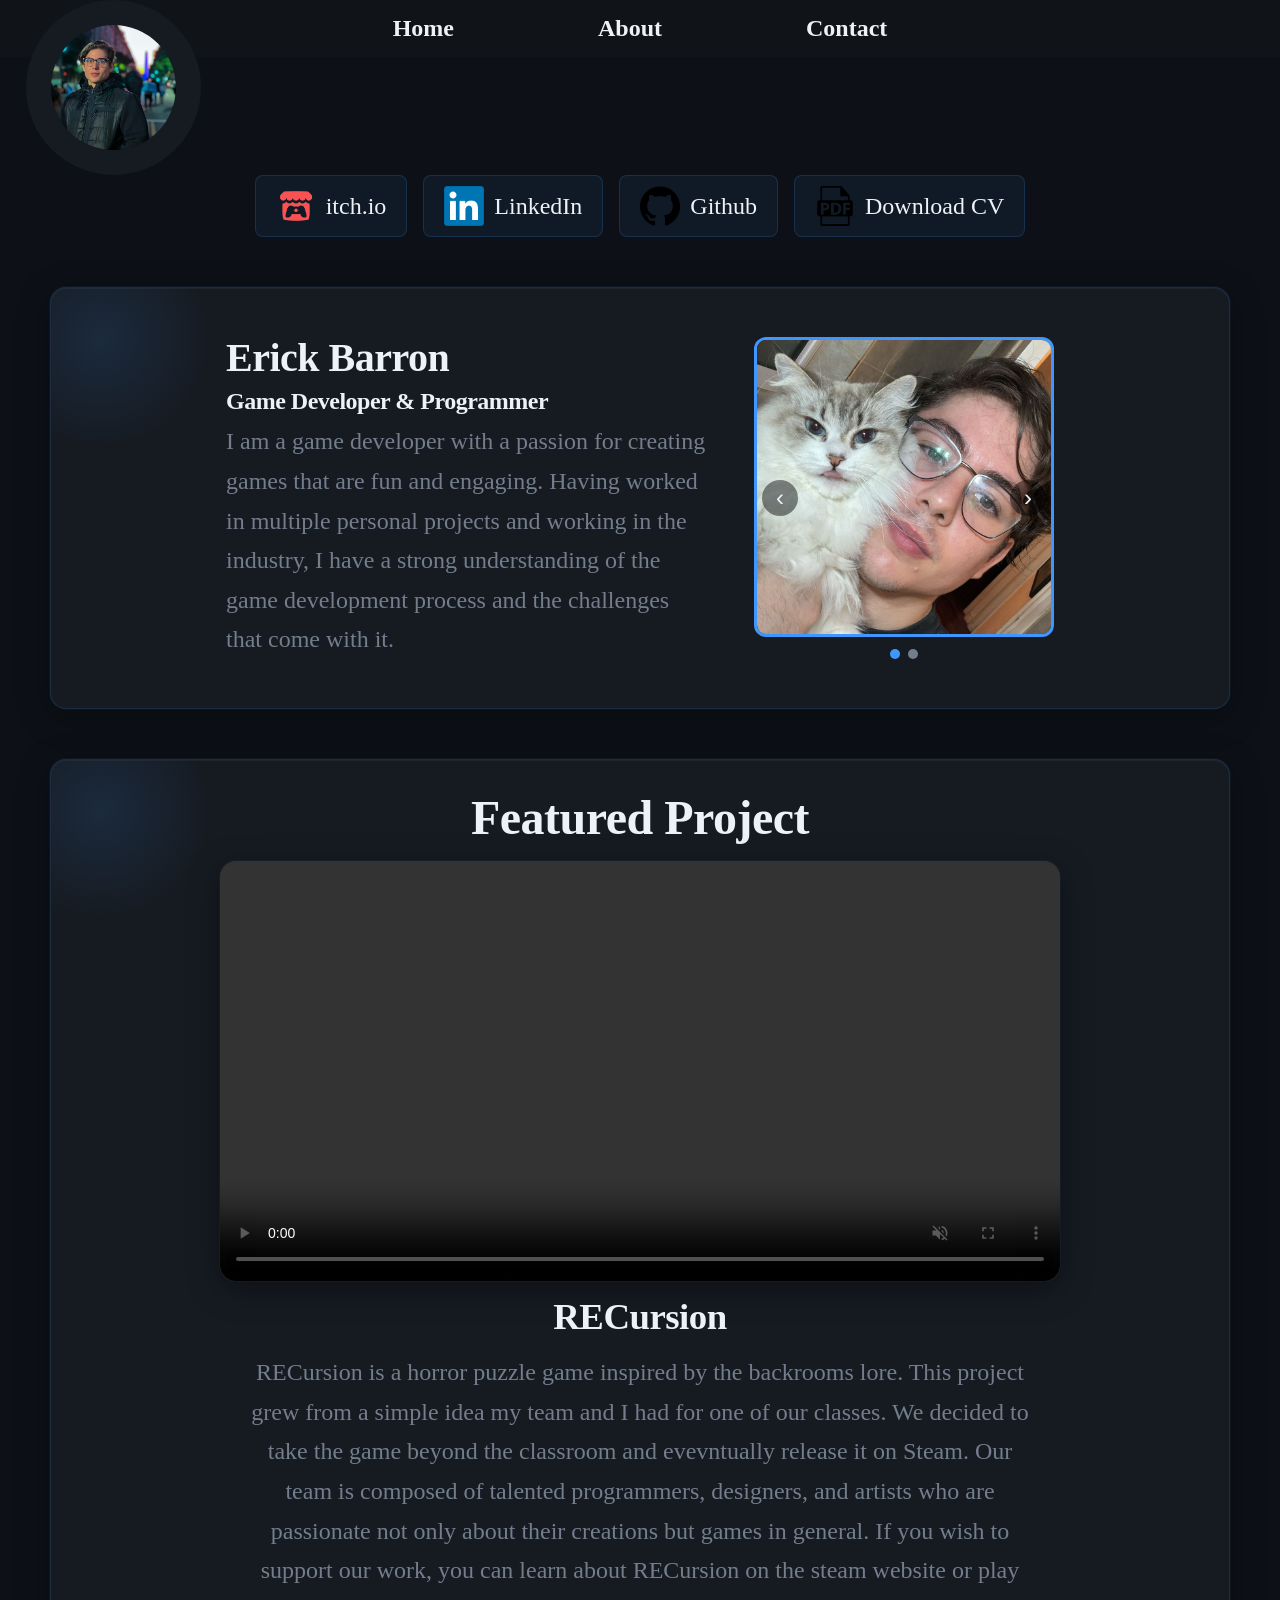
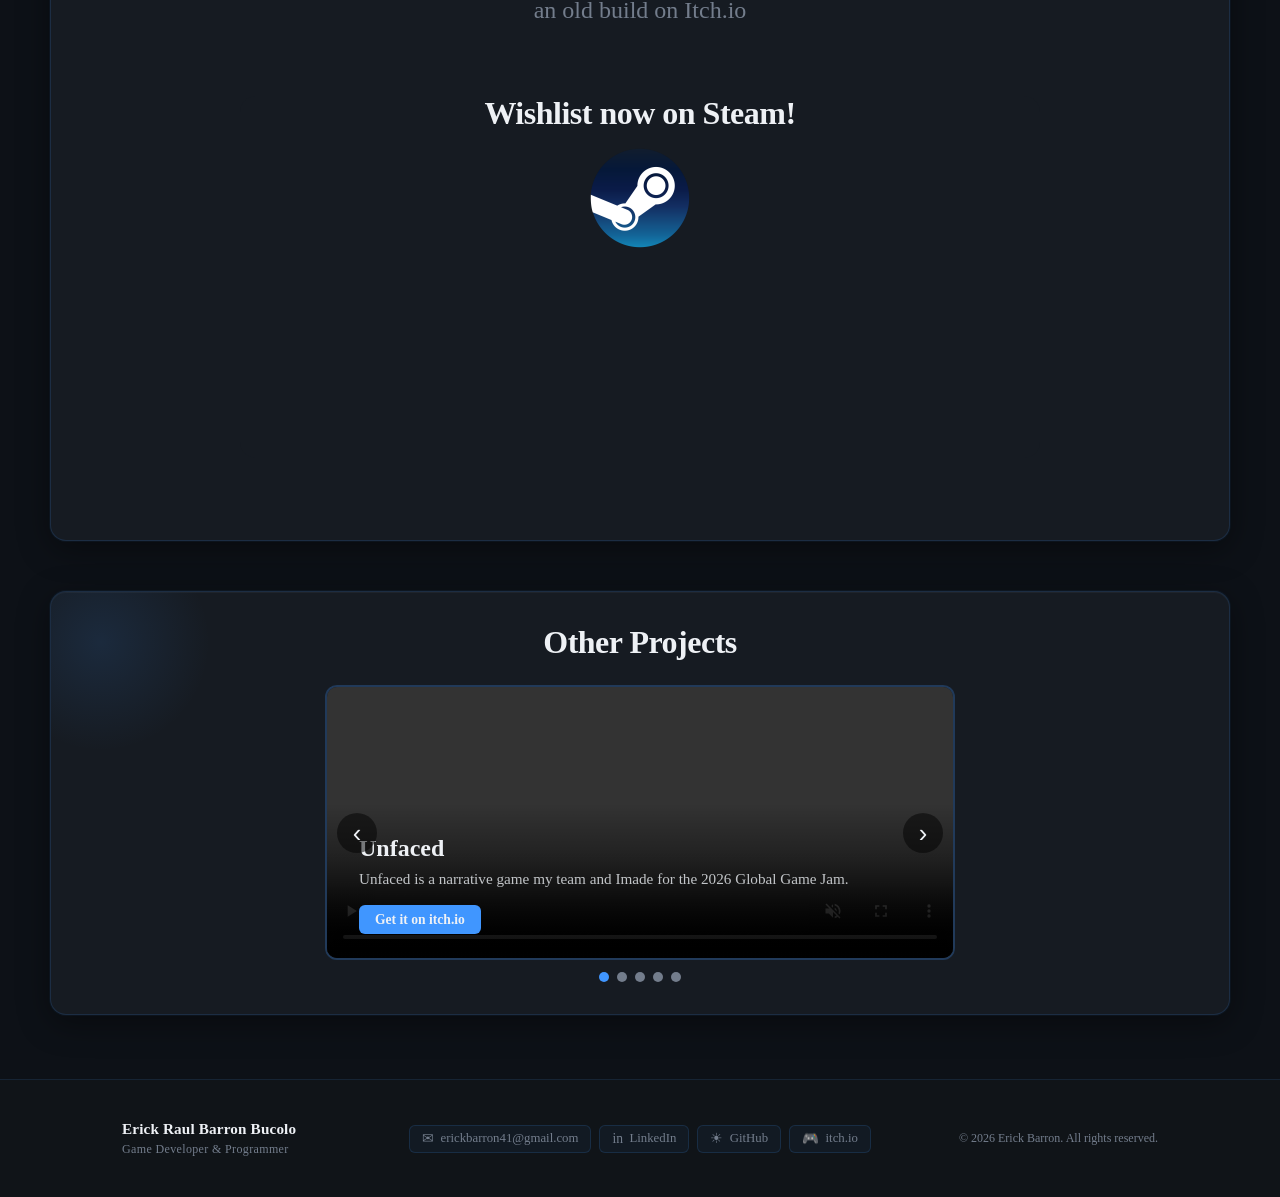
==== index.html @ 8689dc32 "Initial Commit" ====
<!DOCTYPE html>
<html lang="en">
<head>

    <meta charset="UTF-8">
    <meta name="viewport" content="width=device-width, initial-scale=1.0">
    <title>Erick Barron</title>

    <link rel="stylesheet" href="styles/navbar.css">
    <link rel="stylesheet" href="styles/footer.css">
    <link rel="stylesheet" href="styles/index.css">
</head>
<body>


    <header>

        <nav class="navbar">
            <a href="https://www.linkedin.com/in/erick-barron-bucolo/"><img src="assets/img/ProfilePic.jpeg" alt="Erick Barron"></a>
            <button class="burger" aria-label="Toggle navigation" aria-expanded="false">
                <span></span>
                <span></span>
                <span></span>
            </button>
            <ul class="nav-links">
                <li><a href="index.html">Home</a></li>
                <li><a href="about.html">About</a></li>
                <li><a href="contact.html">Contact</a></li>
            </ul>
        </nav>

    </header>


    <main>


        <div class="button-holders">

            <div class="button-holder" id="button1">

                <a href="https://erickbb.itch.io" target="_blank">
                    <img src="assets/img/itch-io.png" alt="itch.io">
                    itch.io
                </a>

            </div>


            <div class="button-holder" id="button2">

                <a href="https://www.linkedin.com/in/erick-barron-bucolo/" target="_blank">
                    <img src="assets/img/Linkedin.png" alt="LinkedIn">
                    LinkedIn
                </a>

            </div>

            <div class="button-holder" id="button3">
                <a href="https://github.com/erickbarronb" target="_blank">
                    <img src="assets/img/github.png" alt="GitHub">
                    Github
                </a>
            </div>
            <div class="button-holder" id="button4">
                <a href="assets/files/CVErick.pdf" target="_blank">
                    <img src="assets/img/pdficon.png" alt="Download CV">
                    Download CV
                </a>
            </div>


        </div>

        <div class="content-container" id="profile-container">

            <div id="profile-text">
                <h1>Erick Barron</h1>
                <h2>Game Developer & Programmer</h2>
                <p>I am a game developer with a passion for creating games that are fun and engaging. Having worked in multiple personal projects and working in the industry, I have a strong understanding of the game development process and the challenges that come with it.</p>

            </div>
            <div id="profile-image-carousel">
                <button class="carousel-btn prev" aria-label="Previous">&#8249;</button>
                <div class="carousel-track">
                    <img src="assets/img/ErickBarron.jpeg" alt="Erick Barron">
                    <img src="assets/img/ErickBarron.jpeg" alt="Erick Barron">
                    <!-- add more <img> tags here -->
                </div>
                <button class="carousel-btn next" aria-label="Next">&#8250;</button>
                <div class="carousel-dots"></div>
            </div>

        </div>

        <div class="content-container" id="featured-project-container-RECursion">
            <h1>Featured Project</h1>
            <video src="assets/videos/RECursionTrailer.mp4" alt="RECursion" autoplay muted loop controls></video>
            <h2>RECursion</h2>
            <p>RECursion is a horror puzzle game inspired by the backrooms lore. This project grew from a simple idea my team and I had for one of our classes. We decided to take the game beyond the classroom and evevntually release it on Steam. Our team is composed of talented programmers, designers, and artists who are passionate not only about their creations but games in general. 
            If you wish to support our work, you can learn about RECursion on the steam website or play an old build on Itch.io
            </p>

            <div id="featured-project-container-RECursion-links">
                <h3>Wishlist now on Steam!</h3>
                <a href="https://store.steampowered.com/app/2751200/RECursion/" target="_blank">
                    <img src="assets/img/Steam_Symbol.png" alt="Steam">
                </a>
                <iframe src="https://store.steampowered.com/widget/4196560/" id="steam-widget" frameborder="0" width="800" height="190"></iframe>
            </div>

        </div>

        <div class="content-container" id="other-projects-container">
            <h1>Other Projects</h1>
            <div id="other-projects-carousel">
                <!-- populated by projects-carousel.js -->
            </div>
        </div>

    </main>


    <footer>

    </footer>

    <script src="assets/js/navbar.js"></script>
    <script src="assets/js/footer.js"></script>
    <script src="assets/js/carousel.js"></script>
    <script src="assets/data/projects.js"></script>
    <script src="assets/js/projects-carousel.js"></script>
</body>
</html>
---- styles/navbar.css ----
.navbar {
  display: flex;
  align-items: center;
  justify-content: center;
  background-color: #101418;
  color: #eef1f5;
  margin: 0;
  padding: 15px 15px 15px 15px;
  position: fixed;
  top: 0;
  left: 0;
  right: 0;
  z-index: 1000;
}
.navbar img {
  position: absolute;
  left: 2%;
  top: 0PX;
  width: 175px;
  height: 175px;
  -o-object-fit: cover;
     object-fit: cover;
  -o-object-position: center;
     object-position: center;
  margin-right: 1rem;
  border-radius: 50%;
  border: 25px solid #161b22;
  transition: all 0.3s ease;
}
.navbar ul {
  display: flex;
  gap: 1rem;
  justify-content: center;
  list-style: none;
}
.navbar ul li a {
  text-decoration: none;
  color: #eef1f5;
  text-justify: center;
  text-align: center;
  padding: 4rem;
}
.navbar ul li a:hover {
  color: #4096ff;
}
.navbar ul li a {
  font-size: 1.5rem;
  font-weight: bold;
}

@media (max-width: 768px) {
  .navbar {
    flex-wrap: wrap;
    justify-content: space-between;
    padding: 15px;
  }
  .navbar img {
    visibility: hidden;
    width: 50px;
    height: 50px;
  }
  .navbar .burger {
    display: flex;
  }
  .navbar .nav-links {
    display: none;
    flex-direction: column;
    width: 100%;
    gap: 0;
    padding: 0.5rem 0;
  }
  .navbar .nav-links.open {
    display: flex;
  }
  .navbar .nav-links li a {
    font-size: 1.2rem;
    display: block;
    padding: 0.75rem 1rem;
  }
}
.burger {
  display: none;
  flex-direction: column;
  justify-content: space-between;
  width: 28px;
  height: 20px;
  background: none;
  border: none;
  cursor: pointer;
  padding: 0;
}
.burger span {
  display: block;
  height: 3px;
  width: 100%;
  background-color: #eef1f5;
  border-radius: 2px;
  transition: transform 0.3s ease, opacity 0.3s ease;
}
.burger.open span:nth-child(1) {
  transform: translateY(8.5px) rotate(45deg);
}
.burger.open span:nth-child(2) {
  opacity: 0;
}
.burger.open span:nth-child(3) {
  transform: translateY(-8.5px) rotate(-45deg);
}/*# sourceMappingURL=navbar.css.map */
---- styles/footer.css ----
footer {
  margin-top: 4rem;
  background-color: #101418;
  border-top: 1px solid rgba(64, 150, 255, 0.12);
}

.footer-inner {
  max-width: 1100px;
  margin: 0 auto;
  padding: 2.5rem 2rem;
  display: grid;
  grid-template-columns: 1fr auto 1fr;
  align-items: center;
  gap: 2rem;
}
@media (max-width: 768px) {
  .footer-inner {
    grid-template-columns: 1fr;
    text-align: center;
    gap: 1.5rem;
  }
}

.footer-brand {
  display: flex;
  flex-direction: column;
  gap: 0.25rem;
}

.footer-name {
  font-size: 0.95rem;
  font-weight: 700;
  color: #eef1f5;
  letter-spacing: 0.01em;
}

.footer-tagline {
  font-size: 0.75rem;
  color: #737d8c;
  letter-spacing: 0.03em;
}

.footer-links {
  display: flex;
  align-items: center;
  gap: 0.5rem;
  flex-wrap: wrap;
  justify-content: center;
}

.footer-link {
  display: flex;
  align-items: center;
  gap: 0.4rem;
  padding: 0.35rem 0.75rem;
  border-radius: 6px;
  border: 1px solid rgba(64, 150, 255, 0.15);
  background: rgba(64, 150, 255, 0.05);
  text-decoration: none;
  color: #737d8c;
  font-size: 0.8rem;
  font-weight: 500;
  transition: color 0.2s ease, background 0.2s ease, border-color 0.2s ease;
}
.footer-link:hover {
  color: #4096ff;
  background: rgba(64, 150, 255, 0.12);
  border-color: #4096ff;
}

.footer-link-icon {
  font-size: 0.85rem;
  line-height: 1;
}

.footer-copy {
  font-size: 0.75rem;
  color: #737d8c;
  text-align: right;
}
@media (max-width: 768px) {
  .footer-copy {
    text-align: center;
  }
}/*# sourceMappingURL=footer.css.map */
---- styles/index.css ----
* {
  margin: 0;
  padding: 0;
  box-sizing: border-box;
}

body {
  background-color: #0d1117;
}

.button-holders {
  display: flex;
  justify-content: center;
  align-items: center;
  flex-wrap: wrap;
  gap: 1rem;
  margin: 175px 2rem 0;
}

.button-holder a {
  text-decoration: none;
  display: flex;
  flex-direction: row;
  justify-content: center;
  align-items: center;
  gap: 10px;
  color: #eef1f5;
  font-size: 1.5rem;
  font-weight: 500;
  padding: 10px 20px;
  border-radius: 8px;
  background: rgba(64, 150, 255, 0.07);
  border: 1px solid rgba(64, 150, 255, 0.18);
  transition: background 0.2s ease, border-color 0.2s ease, color 0.2s ease;
}
.button-holder a:hover {
  background: rgba(64, 150, 255, 0.18);
  border-color: #4096ff;
  color: #4096ff;
}
.button-holder a:hover img {
  filter: brightness(0) saturate(100%) invert(47%) sepia(98%) saturate(1200%) hue-rotate(196deg);
}
.button-holder img {
  width: 40px;
  height: 40px;
  -o-object-fit: contain;
     object-fit: contain;
  flex-shrink: 0;
}

#profile-image-carousel {
  position: relative;
  width: 300px;
  flex-shrink: 0;
}
#profile-image-carousel .carousel-track {
  position: relative;
  width: 100%;
  aspect-ratio: 1;
  border-radius: 12px;
  overflow: hidden;
  border: 3px solid #4096ff;
}
#profile-image-carousel .carousel-track img {
  position: absolute;
  inset: 0;
  width: 100%;
  height: 100%;
  -o-object-fit: cover;
     object-fit: cover;
  -o-object-position: center;
     object-position: center;
  opacity: 0;
  transition: opacity 0.6s ease;
}
#profile-image-carousel .carousel-track img.active {
  opacity: 1;
}
#profile-image-carousel .carousel-btn {
  position: absolute;
  top: 50%;
  transform: translateY(-50%);
  background: rgba(0, 0, 0, 0.45);
  color: #eef1f5;
  border: none;
  border-radius: 50%;
  width: 36px;
  height: 36px;
  font-size: 1.5rem;
  line-height: 1;
  cursor: pointer;
  z-index: 2;
  transition: background 0.2s ease;
}
#profile-image-carousel .carousel-btn:hover {
  background: #4096ff;
}
#profile-image-carousel .carousel-btn.prev {
  left: 8px;
}
#profile-image-carousel .carousel-btn.next {
  right: 8px;
}
#profile-image-carousel .carousel-dots {
  display: flex;
  justify-content: center;
  gap: 8px;
  margin-top: 12px;
}
#profile-image-carousel .carousel-dots .carousel-dot {
  width: 10px;
  height: 10px;
  border-radius: 50%;
  border: none;
  background: #737d8c;
  cursor: pointer;
  transition: background 0.2s ease;
}
#profile-image-carousel .carousel-dots .carousel-dot.active {
  background: #4096ff;
}

.content-container {
  display: flex;
  align-items: center;
  gap: 3rem;
  padding: 2rem 4rem;
  margin: 80px 2rem 22rem;
  border-radius: 16px;
  background-color: #161b22;
  border: 1px solid rgba(64, 150, 255, 0.15);
  box-shadow: 0 0 0 1px rgba(64, 150, 255, 0.05), 0 8px 32px rgba(0, 0, 0, 0.4), inset 0 1px 0 rgba(255, 255, 255, 0.04);
  position: relative;
  overflow: hidden;
}
.content-container::before {
  content: "";
  position: absolute;
  top: -60px;
  left: -60px;
  width: 220px;
  height: 220px;
  border-radius: 50%;
  background: radial-gradient(circle, rgba(64, 150, 255, 0.12) 0%, transparent 70%);
  pointer-events: none;
}
.content-container #profile-text {
  display: flex;
  flex-direction: column;
  gap: 0.5rem;
  text-justify: center;
}
.content-container #profile-text h1 {
  font-size: 2.5rem;
  font-weight: 700;
  color: #eef1f5;
  letter-spacing: -0.5px;
  line-height: 1.1;
}
.content-container #profile-text h2 {
  font-size: 1.5rem;
  font-weight: 700;
  color: #eef1f5;
  letter-spacing: -0.5px;
  line-height: 1.1;
}
.content-container #profile-text p {
  color: #737d8c;
  font-size: 1.5rem;
  line-height: 1.65;
  max-width: 480px;
}

#profile-container {
  display: flex;
  align-items: center;
  justify-content: center;
  gap: 3rem;
  margin: 50px 50px 50px 50px;
  padding: 3rem;
  border-radius: 16px;
  background-color: #161b22;
  border: 1px solid rgba(64, 150, 255, 0.15);
  box-shadow: 0 0 0 1px rgba(64, 150, 255, 0.05), 0 8px 32px rgba(0, 0, 0, 0.4), inset 0 1px 0 rgba(255, 255, 255, 0.04);
}
@media (max-width: 900px) {
  #profile-container {
    margin: 100px 2rem 2rem;
    gap: 2rem;
    padding: 2rem;
  }
}
@media (max-width: 600px) {
  #profile-container {
    flex-direction: column;
    margin: 80px 1rem 1rem;
    padding: 1.5rem;
    gap: 1.5rem;
    text-align: center;
  }
  #profile-container #profile-text {
    align-items: center;
  }
  #profile-container #profile-text p {
    max-width: 100%;
  }
  #profile-container #profile-image-carousel {
    width: min(280px, 85vw);
  }
}

#featured-project-container-RECursion {
  display: flex;
  flex-direction: column;
  align-items: center;
  justify-content: center;
  gap: 1rem;
  margin: 50px;
  border-radius: 16px;
  background-color: #161b22;
  border: 1px solid rgba(64, 150, 255, 0.15);
  box-shadow: 0 0 0 1px rgba(64, 150, 255, 0.05), 0 8px 32px rgba(0, 0, 0, 0.4), inset 0 1px 0 rgba(255, 255, 255, 0.04);
}
#featured-project-container-RECursion h1 {
  font-size: 3rem;
  font-weight: 700;
  color: #eef1f5;
  letter-spacing: -0.5px;
  line-height: 1.1;
}
#featured-project-container-RECursion h2 {
  font-size: 2.3rem;
  font-weight: 700;
  color: #eef1f5;
  letter-spacing: -0.5px;
  line-height: 1.1;
  text-align: center;
  text-justify: center;
}
#featured-project-container-RECursion p {
  color: #737d8c;
  font-size: 1.05rem;
  line-height: 1.65;
  max-width: 780px;
  text-align: center;
  text-justify: center;
  text-align: center;
  font-weight: 400;
  font-size: 1.5rem;
  min-width: 400px;
}
#featured-project-container-RECursion video {
  width: 80%;
  height: 65%;
  border-radius: 16px;
  min-width: 400px;
  box-shadow: 0 0 0 1px rgba(64, 150, 255, 0.05), 0 8px 32px rgba(0, 0, 0, 0.4), inset 0 1px 0 rgba(255, 255, 255, 0.04);
}
@media (max-width: 900px) {
  #featured-project-container-RECursion {
    margin: 100px 2rem 2rem;
    gap: 2rem;
    padding: 2rem;
  }
  #featured-project-container-RECursion video {
    width: 100%;
    height: 100%;
  }
}
@media (max-width: 600px) {
  #featured-project-container-RECursion {
    margin: 80px 1rem 1rem;
    padding: 1.5rem;
    gap: 1.5rem;
  }
}

#featured-project-container-RECursion-links {
  display: flex;
  flex-direction: column;
  align-items: center;
  justify-content: center;
  gap: 1rem;
  margin: 50px;
  border-radius: 16px;
  background-color: #161b22;
}
#featured-project-container-RECursion-links img {
  width: 100px;
  height: 100px;
  -o-object-fit: cover;
     object-fit: cover;
  -o-object-position: center;
     object-position: center;
  border-radius: 16px;
}
#featured-project-container-RECursion-links h3 {
  font-size: 2rem;
  font-weight: 700;
  color: #eef1f5;
  letter-spacing: -0.5px;
  line-height: 1.1;
  text-align: center;
  text-justify: center;
}
@media (max-width: 1137px) {
  #featured-project-container-RECursion-links #steam-widget {
    width: 646px;
    height: 180px;
    visibility: hidden;
    display: none;
    opacity: 0;
    pointer-events: none;
    transition: all 0.3s ease;
    position: absolute;
    top: 0;
    left: 0;
    z-index: -1;
    transform: translateX(-100%);
    opacity: 0;
    pointer-events: none;
    transition: all 0.3s ease;
  }
}

#other-projects-container {
  flex-direction: column;
  align-items: center;
  gap: 1.5rem;
  margin: 50px;
}
#other-projects-container > h1 {
  font-size: 2rem;
  font-weight: 700;
  color: #eef1f5;
  letter-spacing: -0.5px;
}

#other-projects-carousel {
  position: relative;
  width: 60%;
  justify-content: center;
  align-items: center;
}
#other-projects-carousel .projects-track {
  position: relative;
  width: 100%;
  aspect-ratio: 16/7;
  border-radius: 12px;
  overflow: hidden;
  border: 2px solid rgba(64, 150, 255, 0.25);
}
#other-projects-carousel .project-slide {
  position: absolute;
  inset: 0;
  opacity: 0;
  transition: opacity 0.6s ease;
}
#other-projects-carousel .project-slide.active {
  opacity: 1;
}
#other-projects-carousel .project-slide img,
#other-projects-carousel .project-slide video {
  width: 100%;
  height: 100%;
  -o-object-fit: cover;
     object-fit: cover;
  -o-object-position: center;
     object-position: center;
  display: block;
}
#other-projects-carousel .project-slide .project-overlay {
  position: absolute;
  bottom: 0;
  left: 0;
  right: 0;
  padding: 2rem 2rem 1.5rem;
  background: linear-gradient(to top, rgba(0, 0, 0, 0.85) 0%, rgba(0, 0, 0, 0.4) 60%, transparent 100%);
  display: flex;
  flex-direction: column;
  gap: 0.4rem;
}
#other-projects-carousel .project-slide .project-overlay h3 {
  font-size: 1.5rem;
  font-weight: 700;
  color: #eef1f5;
  line-height: 1.1;
  margin: 0;
}
#other-projects-carousel .project-slide .project-overlay p {
  font-size: 0.95rem;
  color: rgba(238, 241, 245, 0.8);
  line-height: 1.5;
  margin: 0;
  max-width: 600px;
}
#other-projects-carousel .project-slide .project-overlay .project-link {
  display: inline-block;
  margin-top: 0.5rem;
  padding: 0.4rem 1rem;
  border-radius: 6px;
  background: #4096ff;
  color: #eef1f5;
  text-decoration: none;
  font-size: 0.85rem;
  font-weight: 600;
  align-self: flex-start;
  transition: background 0.2s ease;
}
#other-projects-carousel .project-slide .project-overlay .project-link:hover {
  background: #1d3461;
}
#other-projects-carousel .carousel-btn {
  position: absolute;
  top: 50%;
  transform: translateY(-50%);
  background: rgba(0, 0, 0, 0.5);
  color: #eef1f5;
  border: none;
  border-radius: 50%;
  width: 40px;
  height: 40px;
  font-size: 1.6rem;
  line-height: 1;
  cursor: pointer;
  z-index: 2;
  transition: background 0.2s ease;
}
#other-projects-carousel .carousel-btn:hover {
  background: #4096ff;
}
#other-projects-carousel .carousel-btn.prev {
  left: 12px;
}
#other-projects-carousel .carousel-btn.next {
  right: 12px;
}
#other-projects-carousel .carousel-dots {
  display: flex;
  justify-content: center;
  gap: 8px;
  margin-top: 12px;
}
#other-projects-carousel .carousel-dots .carousel-dot {
  width: 10px;
  height: 10px;
  border-radius: 50%;
  border: none;
  background: #737d8c;
  cursor: pointer;
  transition: background 0.2s ease;
}
#other-projects-carousel .carousel-dots .carousel-dot.active {
  background: #4096ff;
}
@media (max-width: 768px) {
  #other-projects-carousel {
    width: 100%;
  }
  #other-projects-carousel .project-overlay {
    display: none;
  }
  #other-projects-carousel .carousel-dots {
    display: none;
  }
}/*# sourceMappingURL=index.css.map */
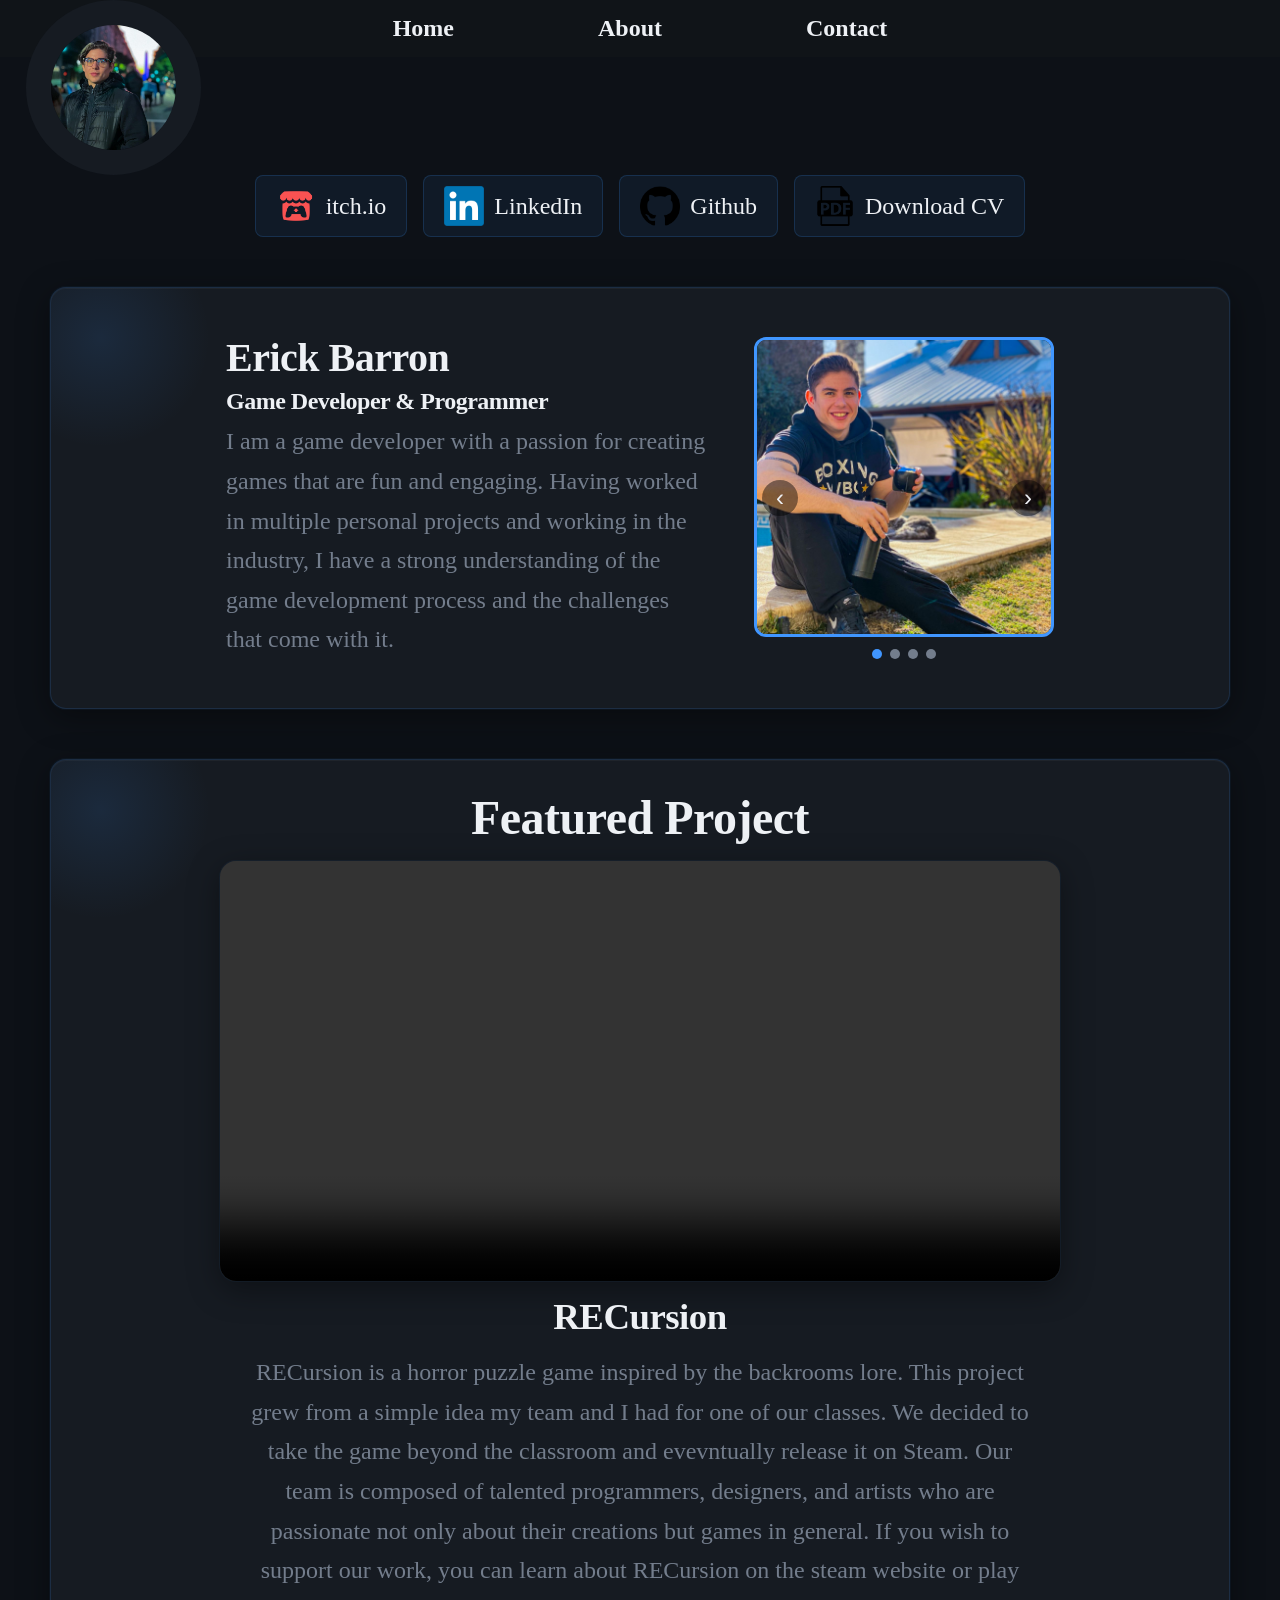
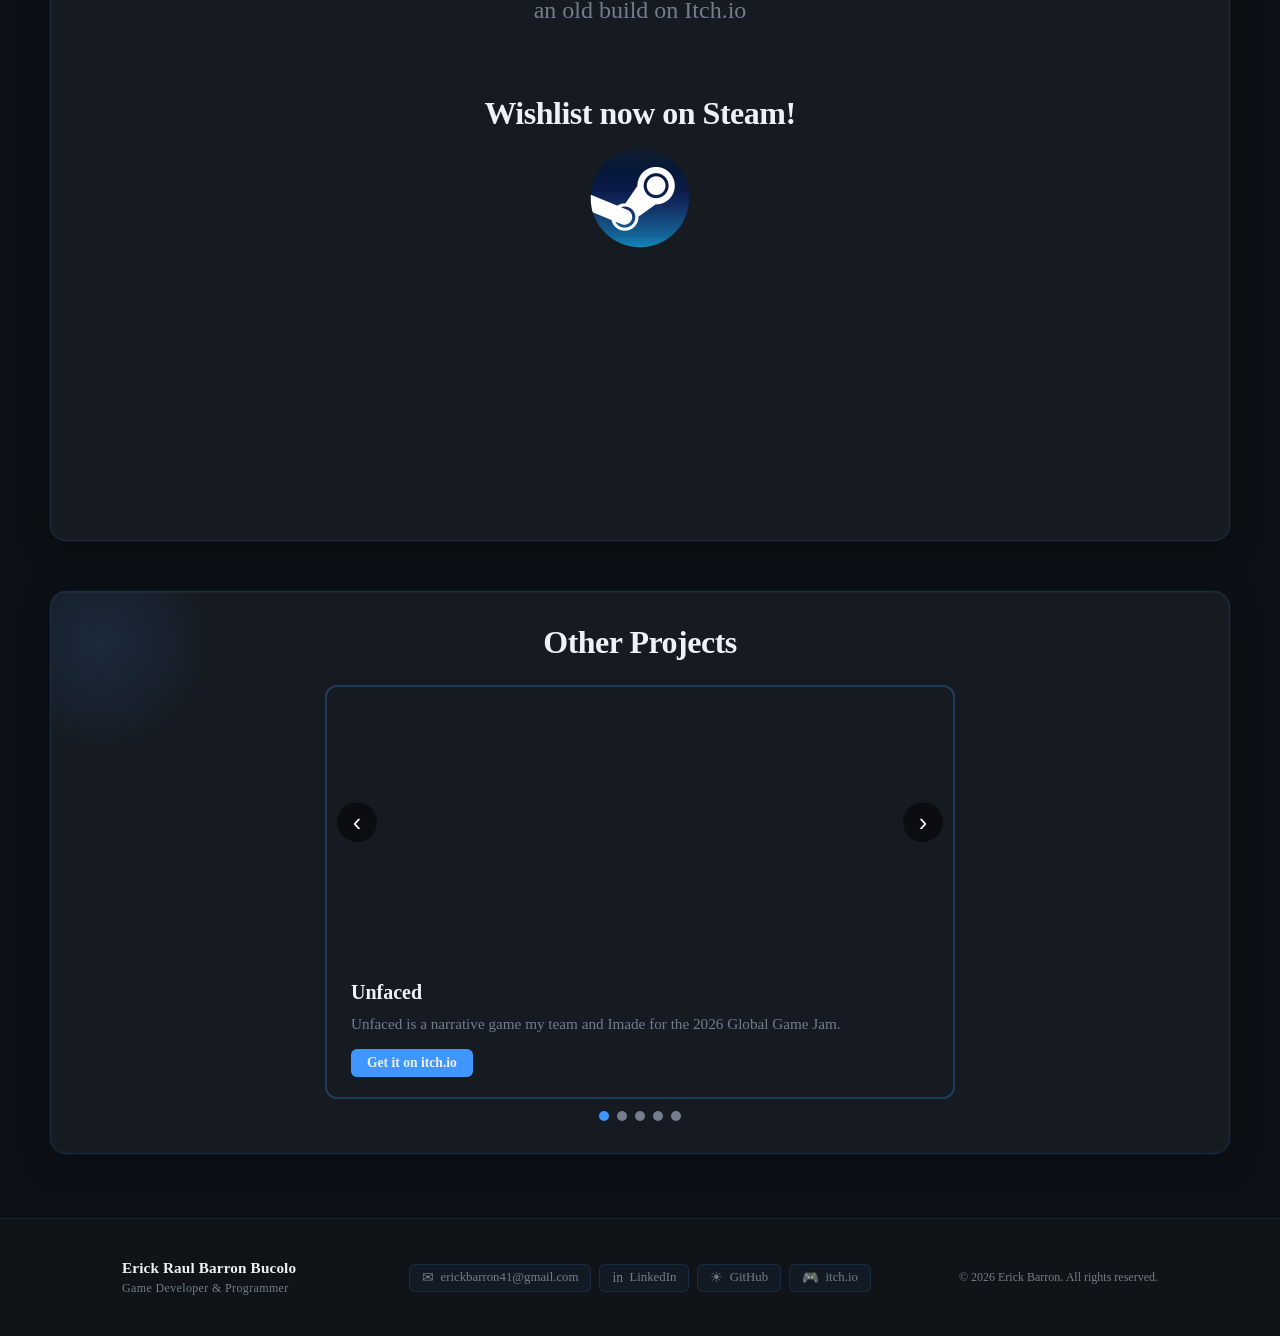
==== commit 16f86483: "Updated Carousel, Buttons and Images" ====
--- a/index.html
+++ b/index.html
@@ -83,8 +83,10 @@
             <div id="profile-image-carousel">
                 <button class="carousel-btn prev" aria-label="Previous">&#8249;</button>
                 <div class="carousel-track">
+                    <img src="assets/img/photo1.jpeg" alt="Erick Barron">
                     <img src="assets/img/ErickBarron.jpeg" alt="Erick Barron">
-                    <img src="assets/img/ErickBarron.jpeg" alt="Erick Barron">
+                    <img src="assets/img/photo2.jpeg" alt="Erick Barron">
+                    <img src="assets/img/photo3.jpeg" alt="Erick Barron">
                     <!-- add more <img> tags here -->
                 </div>
                 <button class="carousel-btn next" aria-label="Next">&#8250;</button>
--- a/styles/navbar.css
+++ b/styles/navbar.css
@@ -48,7 +48,7 @@
   font-weight: bold;
 }
 
-@media (max-width: 768px) {
+@media (max-width: 900px) {
   .navbar {
     flex-wrap: wrap;
     justify-content: space-between;
--- a/styles/index.css
+++ b/styles/index.css
@@ -16,7 +16,21 @@
   gap: 1rem;
   margin: 175px 2rem 0;
 }
-
+@media (max-width: 468px) {
+  .button-holders {
+    flex-direction: column;
+    align-items: stretch;
+  }
+}
+
+@media (max-width: 468px) {
+  .button-holder {
+    width: 100%;
+  }
+  .button-holder a {
+    width: 100%;
+  }
+}
 .button-holder a {
   text-decoration: none;
   display: flex;
@@ -191,7 +205,7 @@
     padding: 2rem;
   }
 }
-@media (max-width: 600px) {
+@media (max-width: 768px) {
   #profile-container {
     flex-direction: column;
     margin: 80px 1rem 1rem;
@@ -273,6 +287,15 @@
     margin: 80px 1rem 1rem;
     padding: 1.5rem;
     gap: 1.5rem;
+  }
+}
+@media (max-width: 468px) {
+  #featured-project-container-RECursion video {
+    min-width: 0;
+    width: 100%;
+  }
+  #featured-project-container-RECursion p {
+    min-width: 0;
   }
 }
 
@@ -330,6 +353,11 @@
   gap: 1.5rem;
   margin: 50px;
 }
+@media (max-width: 768px) {
+  #other-projects-container {
+    margin: 1.5rem;
+  }
+}
 #other-projects-container > h1 {
   font-size: 2rem;
   font-weight: 700;
@@ -338,27 +366,36 @@
 }
 
 #other-projects-carousel {
+  display: flex;
+  flex-direction: column;
+  width: 60%;
+}
+
+.carousel-media-wrapper {
   position: relative;
-  width: 60%;
-  justify-content: center;
-  align-items: center;
-}
+  width: 100%;
+}
+
 #other-projects-carousel .projects-track {
   position: relative;
   width: 100%;
   aspect-ratio: 16/7;
-  border-radius: 12px;
+  border-radius: 12px 12px 0 0;
   overflow: hidden;
   border: 2px solid rgba(64, 150, 255, 0.25);
-}
+  border-bottom: none;
+}
+
 #other-projects-carousel .project-slide {
   position: absolute;
   inset: 0;
   opacity: 0;
   transition: opacity 0.6s ease;
+  pointer-events: none;
 }
 #other-projects-carousel .project-slide.active {
   opacity: 1;
+  pointer-events: auto;
 }
 #other-projects-carousel .project-slide img,
 #other-projects-carousel .project-slide video {
@@ -369,35 +406,38 @@
   -o-object-position: center;
      object-position: center;
   display: block;
-}
-#other-projects-carousel .project-slide .project-overlay {
-  position: absolute;
-  bottom: 0;
-  left: 0;
-  right: 0;
-  padding: 2rem 2rem 1.5rem;
-  background: linear-gradient(to top, rgba(0, 0, 0, 0.85) 0%, rgba(0, 0, 0, 0.4) 60%, transparent 100%);
+  pointer-events: none;
+}
+#other-projects-carousel .project-slide .slide-info {
+  display: none;
+}
+
+.project-info {
+  padding: 1.25rem 1.5rem;
+  background: #161b22;
+  border: 2px solid rgba(64, 150, 255, 0.25);
+  border-top: none;
+  border-radius: 0 0 12px 12px;
   display: flex;
   flex-direction: column;
-  gap: 0.4rem;
-}
-#other-projects-carousel .project-slide .project-overlay h3 {
-  font-size: 1.5rem;
-  font-weight: 700;
-  color: #eef1f5;
-  line-height: 1.1;
+  gap: 0.5rem;
+}
+.project-info h3 {
+  font-size: 1.25rem;
+  font-weight: 700;
+  color: #eef1f5;
+  line-height: 1.2;
   margin: 0;
 }
-#other-projects-carousel .project-slide .project-overlay p {
+.project-info p {
   font-size: 0.95rem;
-  color: rgba(238, 241, 245, 0.8);
-  line-height: 1.5;
+  color: #737d8c;
+  line-height: 1.6;
   margin: 0;
-  max-width: 600px;
-}
-#other-projects-carousel .project-slide .project-overlay .project-link {
+}
+.project-info .project-link {
   display: inline-block;
-  margin-top: 0.5rem;
+  margin-top: 0.25rem;
   padding: 0.4rem 1rem;
   border-radius: 6px;
   background: #4096ff;
@@ -408,10 +448,11 @@
   align-self: flex-start;
   transition: background 0.2s ease;
 }
-#other-projects-carousel .project-slide .project-overlay .project-link:hover {
+.project-info .project-link:hover {
   background: #1d3461;
 }
-#other-projects-carousel .carousel-btn {
+
+.carousel-media-wrapper .carousel-btn {
   position: absolute;
   top: 50%;
   transform: translateY(-50%);
@@ -427,15 +468,16 @@
   z-index: 2;
   transition: background 0.2s ease;
 }
-#other-projects-carousel .carousel-btn:hover {
+.carousel-media-wrapper .carousel-btn:hover {
   background: #4096ff;
 }
-#other-projects-carousel .carousel-btn.prev {
+.carousel-media-wrapper .carousel-btn.prev {
   left: 12px;
 }
-#other-projects-carousel .carousel-btn.next {
+.carousel-media-wrapper .carousel-btn.next {
   right: 12px;
 }
+
 #other-projects-carousel .carousel-dots {
   display: flex;
   justify-content: center;
@@ -454,14 +496,81 @@
 #other-projects-carousel .carousel-dots .carousel-dot.active {
   background: #4096ff;
 }
+
 @media (max-width: 768px) {
   #other-projects-carousel {
     width: 100%;
   }
-  #other-projects-carousel .project-overlay {
+  .carousel-media-wrapper .carousel-btn {
     display: none;
   }
   #other-projects-carousel .carousel-dots {
     display: none;
   }
+  .project-info {
+    display: none;
+  }
+  #other-projects-carousel .projects-track {
+    aspect-ratio: unset;
+    overflow: visible;
+    border: none;
+    border-radius: 0;
+    display: flex;
+    flex-direction: column;
+    gap: 1rem;
+  }
+  #other-projects-carousel .project-slide {
+    position: static;
+    opacity: 1;
+    pointer-events: auto;
+    border-radius: 12px;
+    overflow: hidden;
+    border: 1px solid rgba(64, 150, 255, 0.2);
+  }
+  #other-projects-carousel .project-slide img {
+    width: 100%;
+    height: auto;
+    aspect-ratio: 16/9;
+    -o-object-fit: cover;
+       object-fit: cover;
+  }
+  #other-projects-carousel .project-slide video {
+    width: 100%;
+    height: auto;
+  }
+  #other-projects-carousel .project-slide .slide-info {
+    display: flex;
+    flex-direction: column;
+    gap: 0.5rem;
+    padding: 1rem 1.25rem;
+    background: #161b22;
+  }
+  #other-projects-carousel .project-slide .slide-info h3 {
+    font-size: 1.1rem;
+    font-weight: 700;
+    color: #eef1f5;
+    margin: 0;
+  }
+  #other-projects-carousel .project-slide .slide-info p {
+    font-size: 0.9rem;
+    color: #737d8c;
+    line-height: 1.5;
+    margin: 0;
+  }
+  #other-projects-carousel .project-slide .slide-info .project-link {
+    display: inline-block;
+    margin-top: 0.25rem;
+    padding: 0.4rem 1rem;
+    border-radius: 6px;
+    background: #4096ff;
+    color: #eef1f5;
+    text-decoration: none;
+    font-size: 0.85rem;
+    font-weight: 600;
+    align-self: flex-start;
+    transition: background 0.2s ease;
+  }
+  #other-projects-carousel .project-slide .slide-info .project-link:hover {
+    background: #1d3461;
+  }
 }/*# sourceMappingURL=index.css.map */
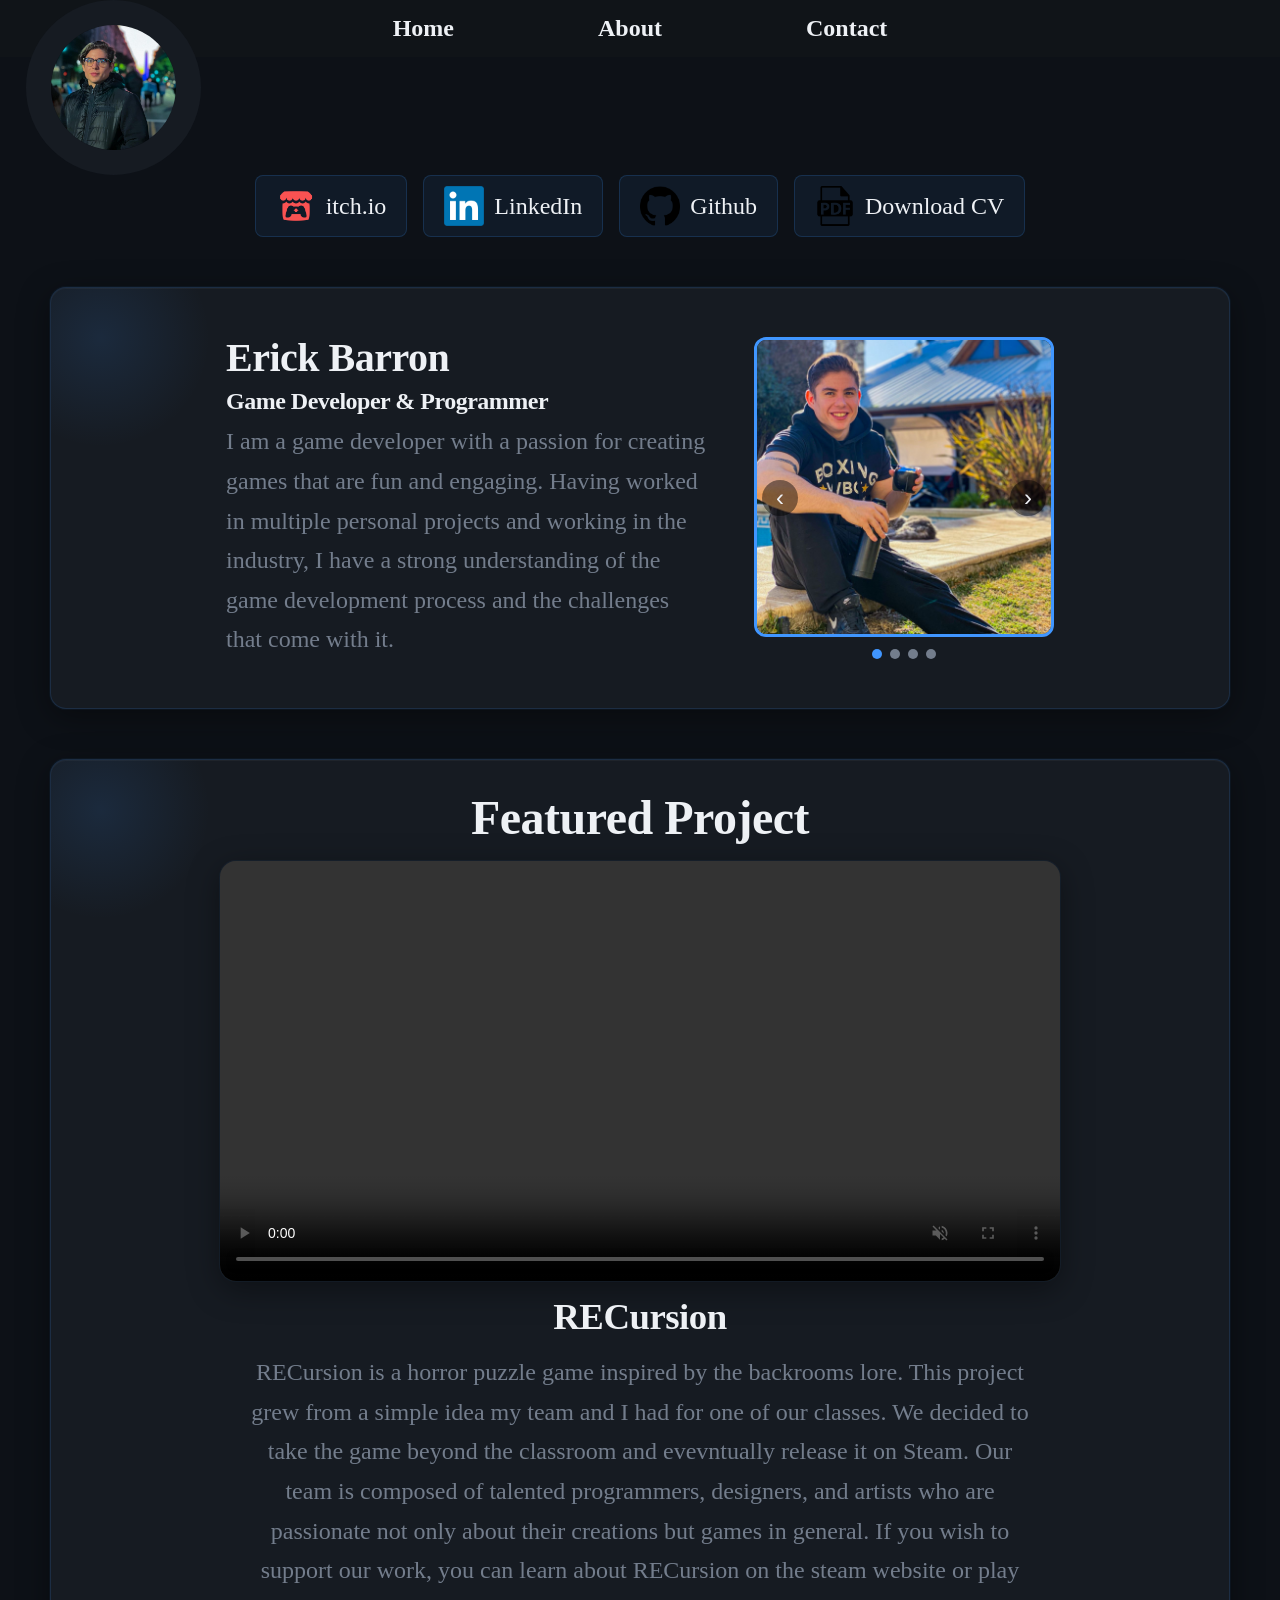
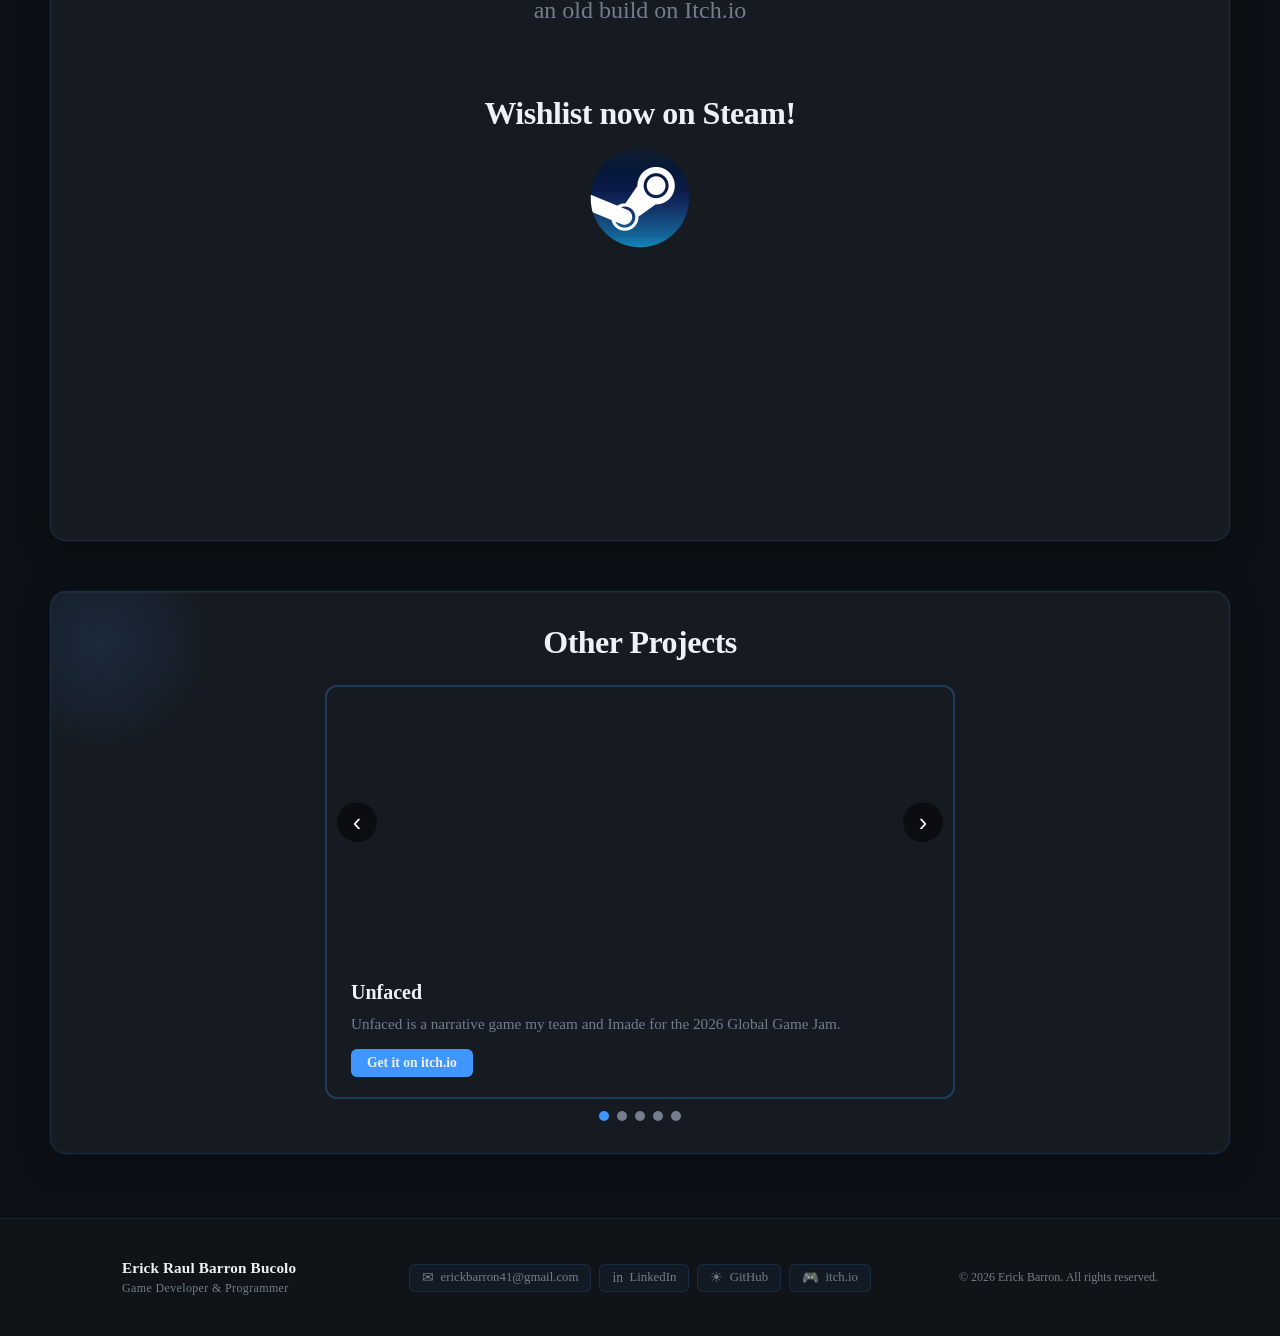
==== commit e8deebd4: "Updated Steam Link" ====
--- a/index.html
+++ b/index.html
@@ -105,7 +105,7 @@
 
             <div id="featured-project-container-RECursion-links">
                 <h3>Wishlist now on Steam!</h3>
-                <a href="https://store.steampowered.com/app/2751200/RECursion/" target="_blank">
+                <a href="https://store.steampowered.com/app/4196560/RECursion/" target="_blank">
                     <img src="assets/img/Steam_Symbol.png" alt="Steam">
                 </a>
                 <iframe src="https://store.steampowered.com/widget/4196560/" id="steam-widget" frameborder="0" width="800" height="190"></iframe>
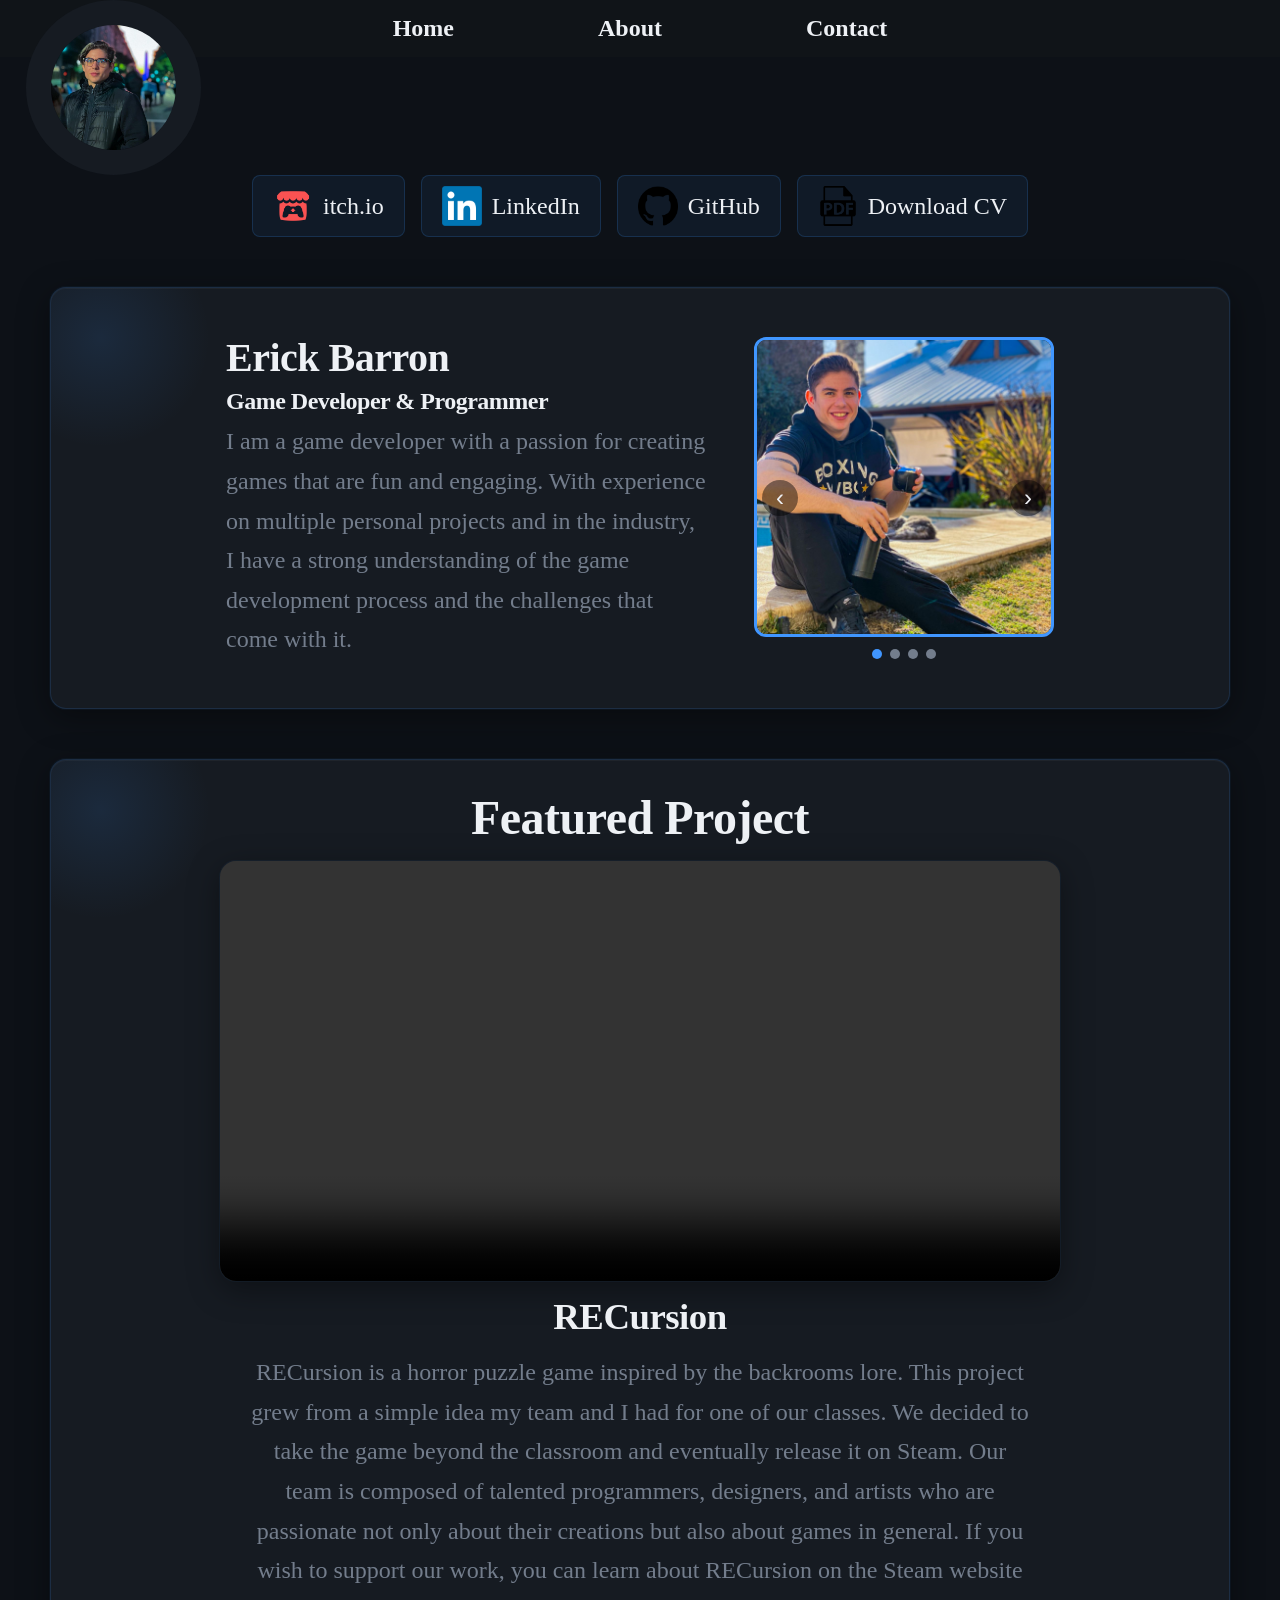
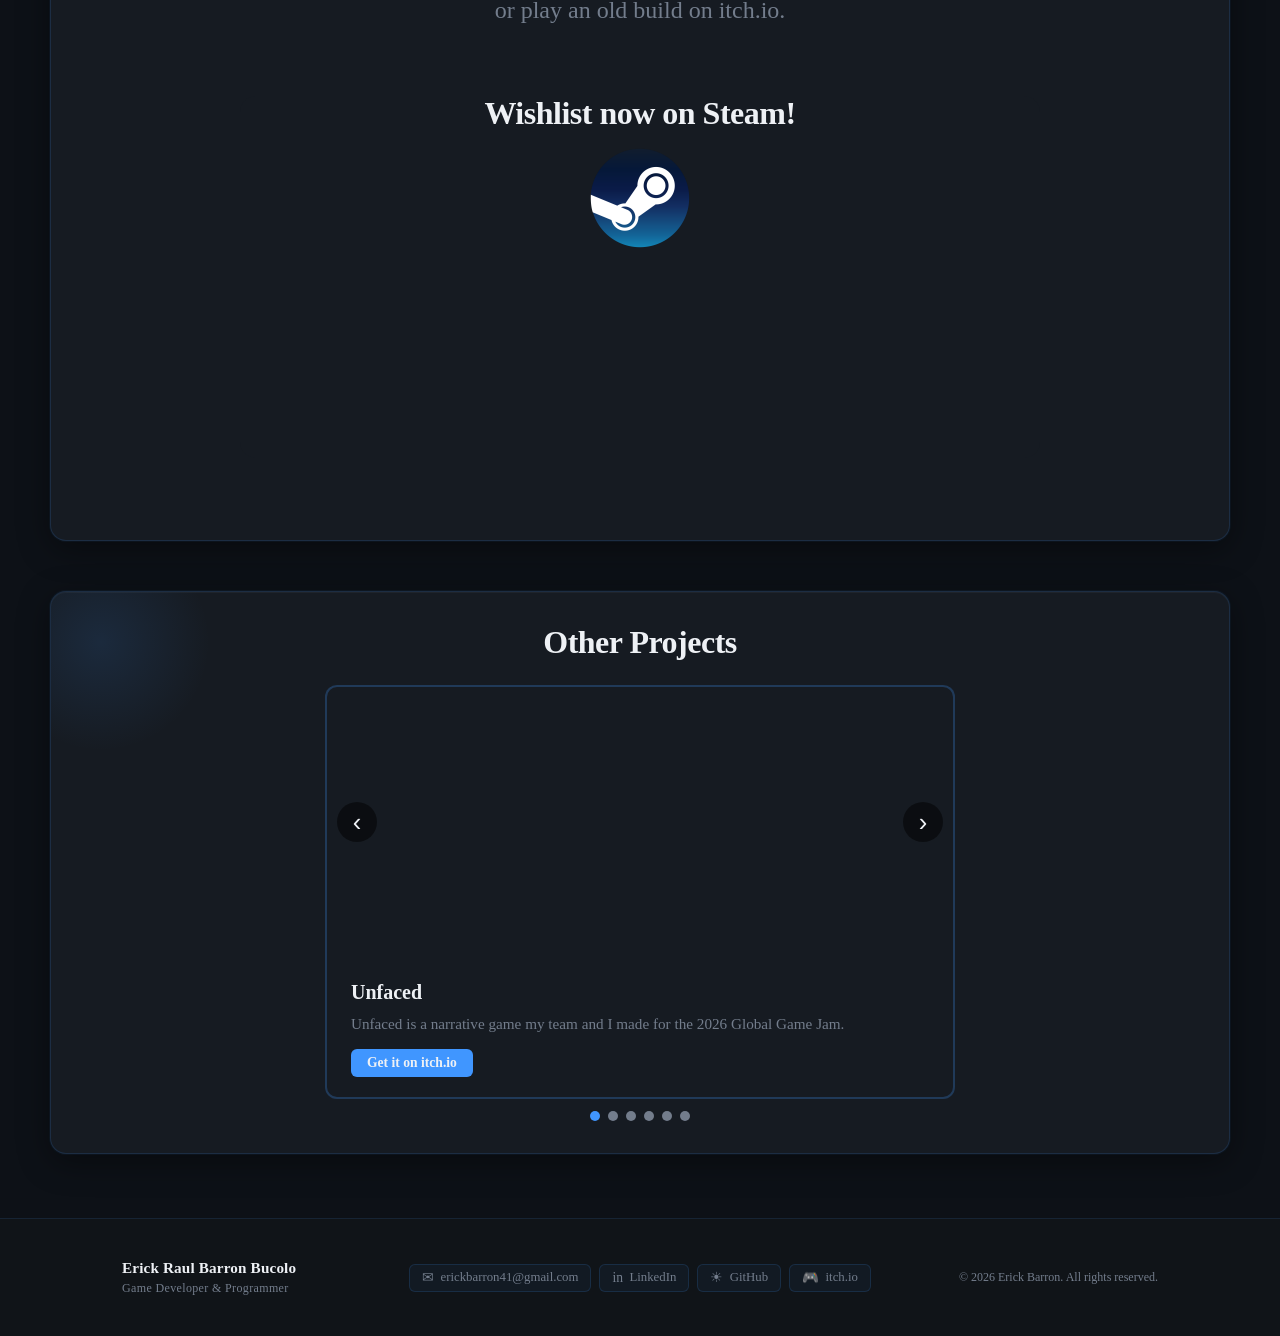
==== commit 7513771d: "Changes" ====
--- a/index.html
+++ b/index.html
@@ -59,7 +59,7 @@
             <div class="button-holder" id="button3">
                 <a href="https://github.com/erickbarronb" target="_blank">
                     <img src="assets/img/github.png" alt="GitHub">
-                    Github
+                    GitHub
                 </a>
             </div>
             <div class="button-holder" id="button4">
@@ -77,7 +77,7 @@
             <div id="profile-text">
                 <h1>Erick Barron</h1>
                 <h2>Game Developer & Programmer</h2>
-                <p>I am a game developer with a passion for creating games that are fun and engaging. Having worked in multiple personal projects and working in the industry, I have a strong understanding of the game development process and the challenges that come with it.</p>
+                <p>I am a game developer with a passion for creating games that are fun and engaging. With experience on multiple personal projects and in the industry, I have a strong understanding of the game development process and the challenges that come with it.</p>
 
             </div>
             <div id="profile-image-carousel">
@@ -99,8 +99,8 @@
             <h1>Featured Project</h1>
             <video src="assets/videos/RECursionTrailer.mp4" alt="RECursion" autoplay muted loop controls></video>
             <h2>RECursion</h2>
-            <p>RECursion is a horror puzzle game inspired by the backrooms lore. This project grew from a simple idea my team and I had for one of our classes. We decided to take the game beyond the classroom and evevntually release it on Steam. Our team is composed of talented programmers, designers, and artists who are passionate not only about their creations but games in general. 
-            If you wish to support our work, you can learn about RECursion on the steam website or play an old build on Itch.io
+            <p>RECursion is a horror puzzle game inspired by the backrooms lore. This project grew from a simple idea my team and I had for one of our classes. We decided to take the game beyond the classroom and eventually release it on Steam. Our team is composed of talented programmers, designers, and artists who are passionate not only about their creations but also about games in general.
+            If you wish to support our work, you can learn about RECursion on the Steam website or play an old build on itch.io.
             </p>
 
             <div id="featured-project-container-RECursion-links">
